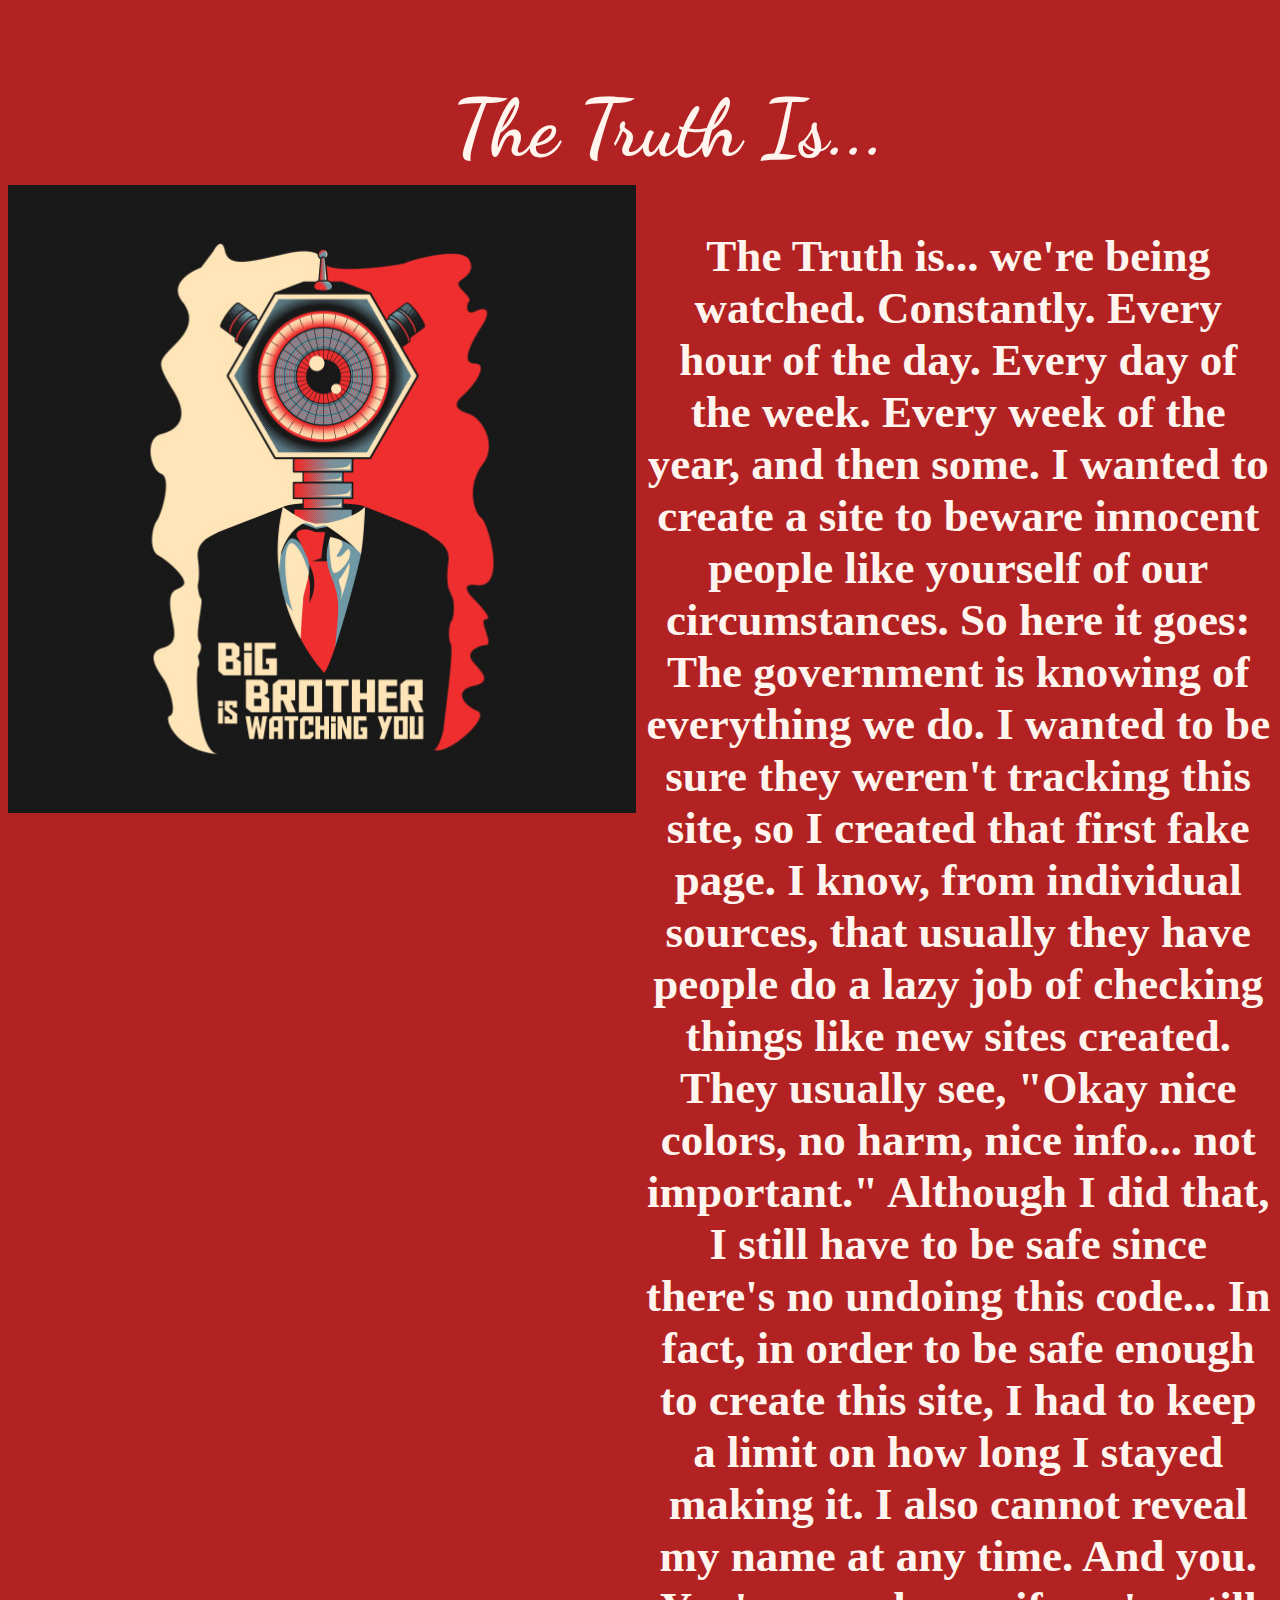
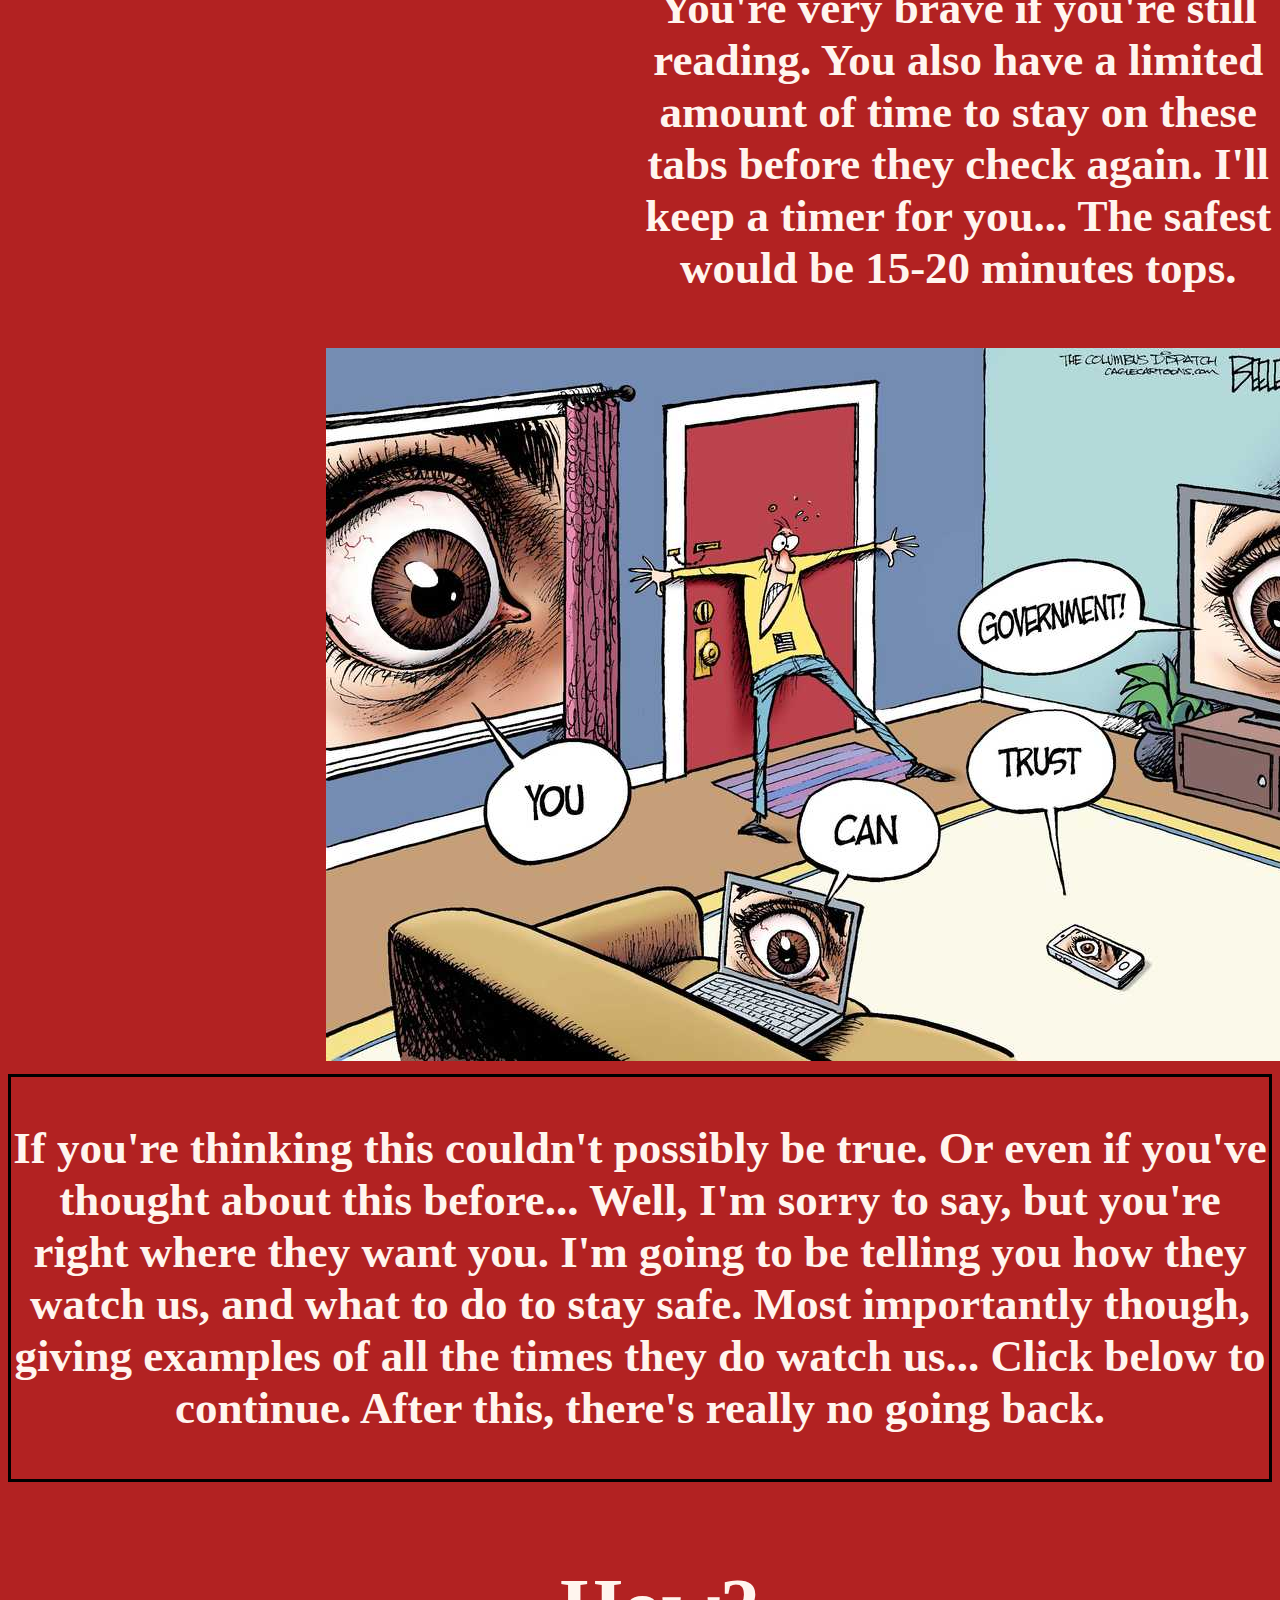
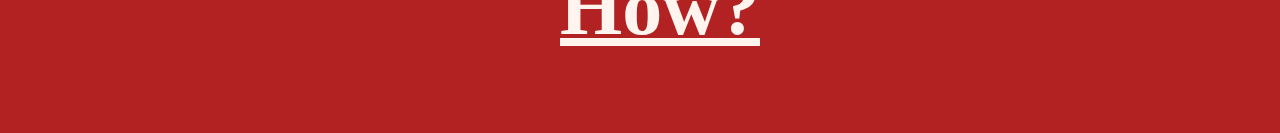
==== page2.html @ 7c599d39 "Add files via upload" ====
<!DOCTYPE html>
<html>
	<head>
		<title>The Truth</title>
		<link href="style2.css" type="text/css" rel="stylesheet">
		<link href="https://fonts.googleapis.com/css?family=Dancing+Script|Kaushan+Script|Pinyon+Script" rel="stylesheet">
	</head>
<body>
	<div class="gap">
	</div>
	<div class="grid-4col">
		<div class="header">
			<ul class="otis">
				<li>The Truth Is...</li>
			</ul>
		</div>
			<div class="colspan2">
				<img src= "images/watching.png" width="100%" alt="If you see this the image didn't load! Sorry.">
			</div>
			<div class="colspan2">
				<center><p>The Truth is... we're being watched. Constantly. Every hour of the day. Every day of the week. Every week of the year, and then some. I wanted to create a site to beware innocent people like yourself of our circumstances. So here it goes: The government is knowing of everything we do. I wanted to be sure they weren't tracking this site, so I created that first fake page. I know, from individual sources, that usually they have people do a lazy job of checking things like new sites created. They usually see, "Okay nice colors, no harm, nice info... not important." Although I did that, I still have to be safe since there's no undoing this code... In fact, in order to be safe enough to create this site, I had to keep a limit on how long I stayed making it. I also cannot reveal my name at any time. And you. You're very brave if you're still reading. You also have a limited amount of time to stay on these tabs before they check again. I'll keep a timer for you... The safest would be 15-20 minutes tops.
			</div>
			<div class="colspan1">
			</div>
			<div class="colspan2">
				<center><img src="images/animation.png" alt="If you see this the image didn't load! Sorry."></center>
			</div>
			<div class="colspan1">
			</div>
			<div class="colspan4">
				<center><p>If you're thinking this couldn't possibly be true. Or even if you've thought about this before... Well, I'm sorry to say, but you're right where they want you. I'm going to be telling you how they watch us, and what to do to stay safe. Most importantly though, giving examples of all the times they do watch us... Click below to continue. After this, there's really no going back.</p></center>
			</div>
	</div>
		<div class="colspan2">
			<center><ul>
				<a href="page3.html" class="otis"><li>How?</li></a>
			</ul></center>
		</div>
</body>
---- style2.css ----
body {
	background-color: #B22222;
}
.header {
  overflow: hidden;
  background-color: #B22222;
  position: fixed;
  top: 0;
  width: 100%;
  height: 185px;
  text-align: center;
  font-family: Dancing Script, cursive;
  font-size: 80px;
  color: #FFF5EE;
}
.center {
	display: block;
	margin-left: auto;
	margin-right: auto;
	width: 100%;
	text-align: center;
}
.center2 {
	display: block;
	margin-left: auto;
	margin-right: auto;
	width: 70%;
	text-align: center;
}
a:link {
	color: #FFF5EE;
}

a:visited {
    color: #FFF5EE;
}
.otis {
	list-style-type: none;
}
.otis2 {
	list-style-type: none;
	font-size: 58px;
}
.grid-4col {
	display: grid;
	grid-template-columns: 1fr 1fr 1fr 1fr;
	grid-gap: 1vh;
	margin-top: 185px;
}
.colspan1 {
	grid-column: span 1;
}
.colspan2 {
	grid-column: span 2;
}
.colspan3 {
	grid-column: span 3;
	border: solid;
}
.colspan4 {
	grid-column: span 4;
	border: solid;
}
.gap {
	margin-top: 13%;
}
p {
	font-size: 45px;
	font-family: Times;
	color: #FFF5EE;
	font-weight: bold;
}
ul {
	font-size: 80px;
	font-weight: bold;
}
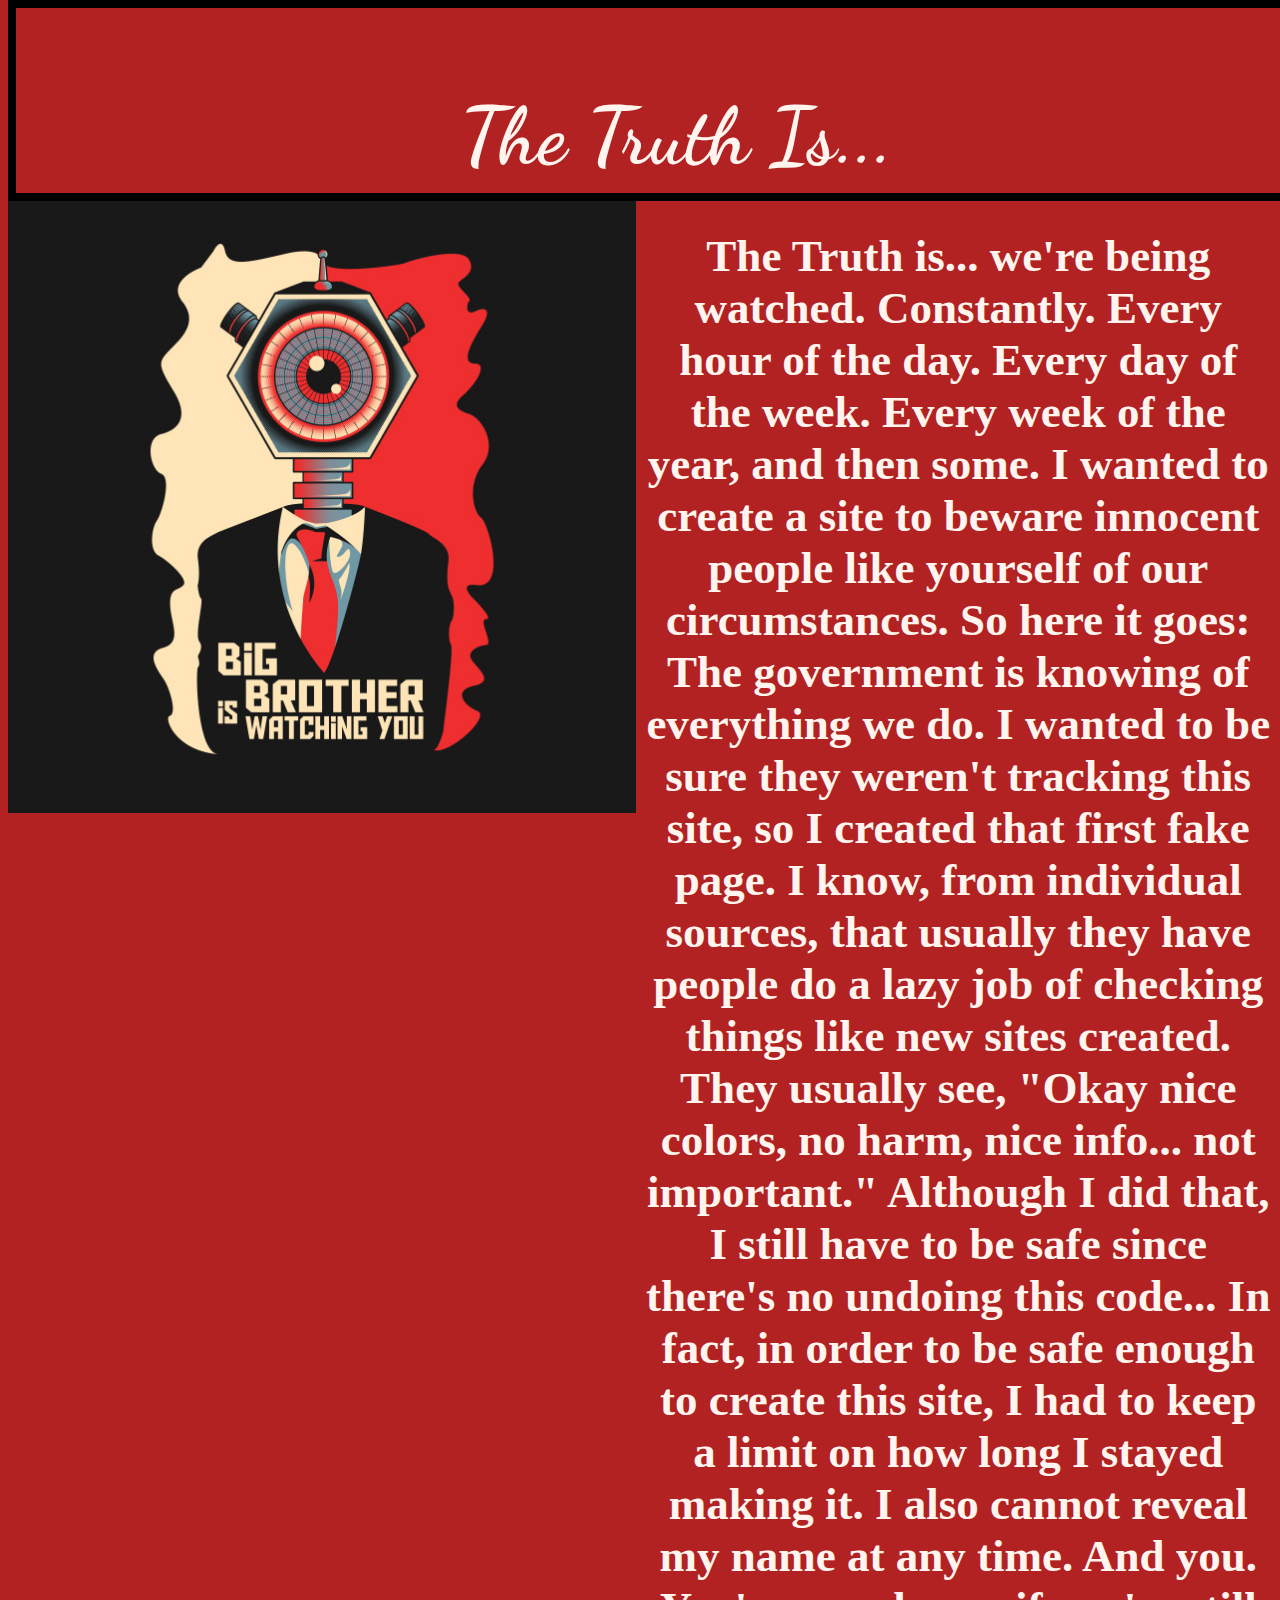
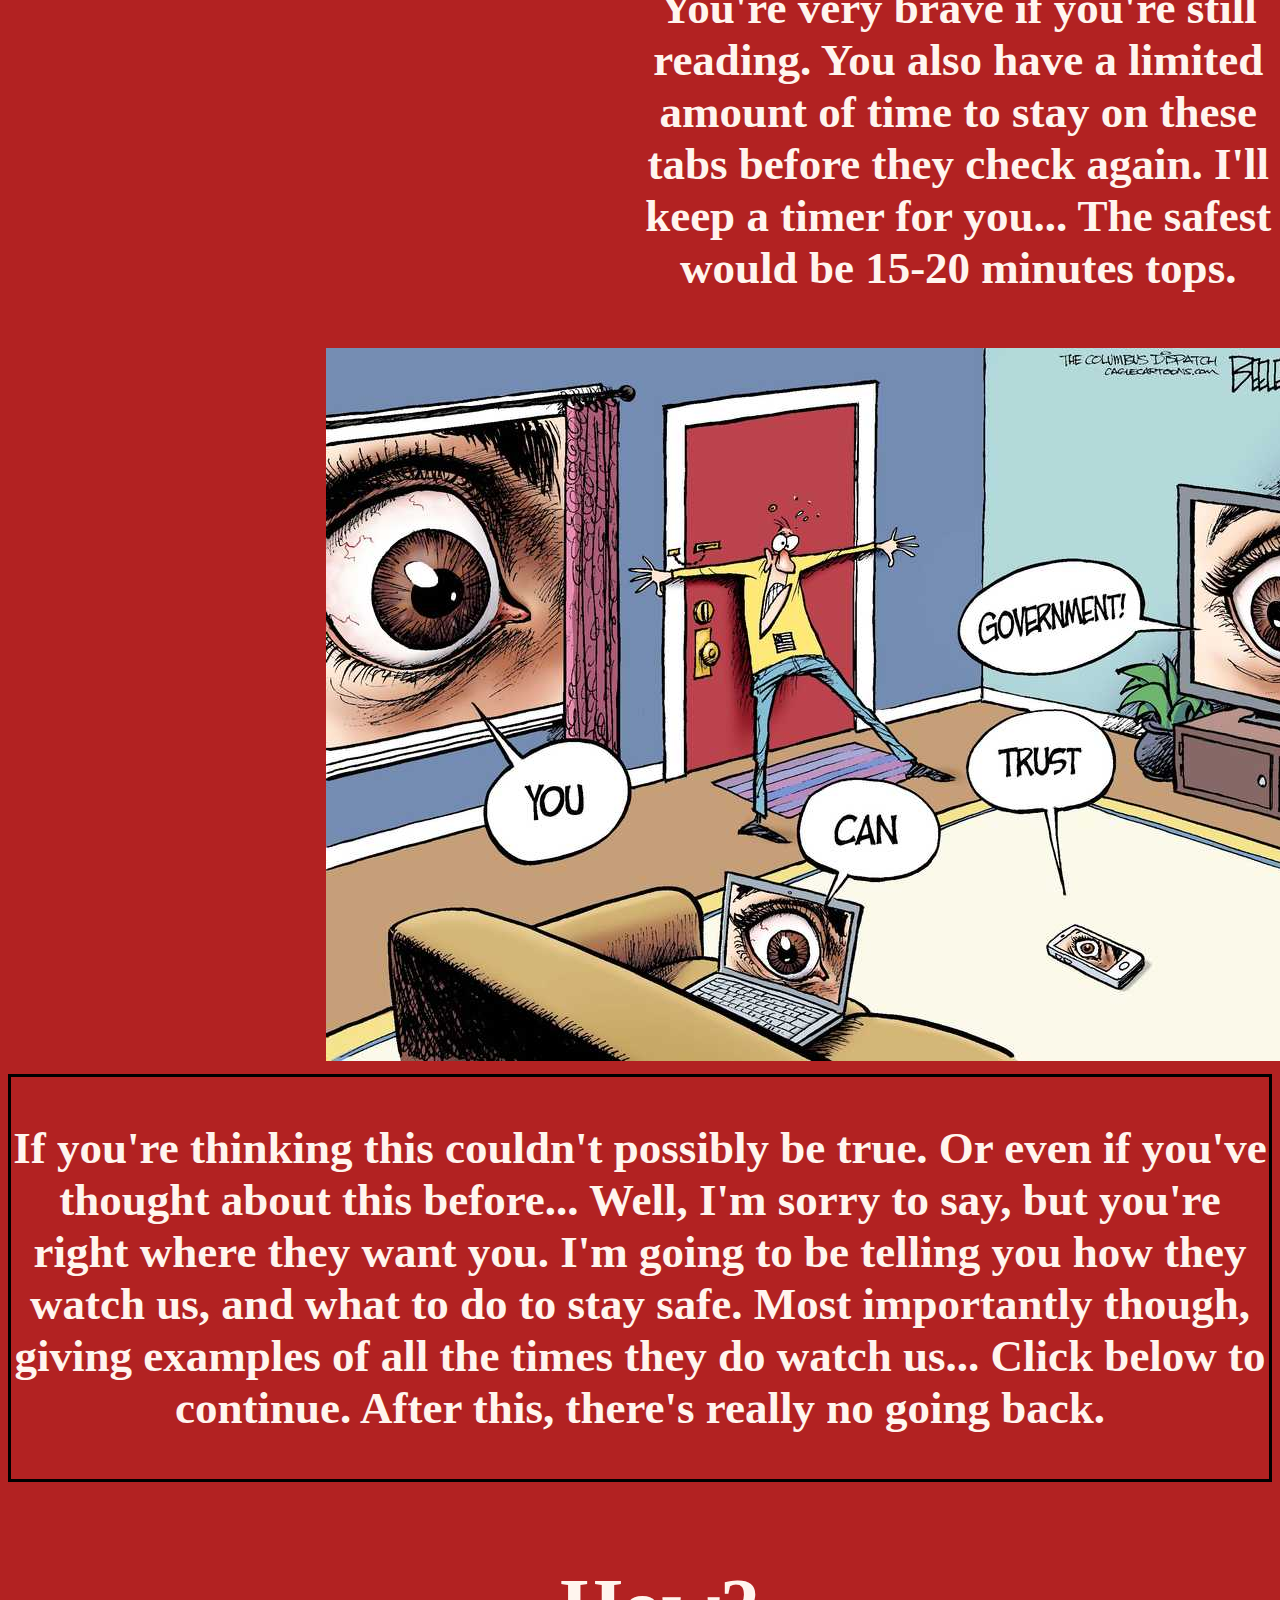
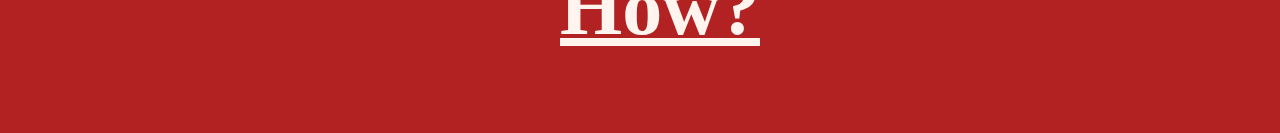
==== commit 5980d48f: "Add files via upload" ====
--- a/page2.html
+++ b/page2.html
@@ -5,35 +5,45 @@
 		<link href="style2.css" type="text/css" rel="stylesheet">
 		<link href="https://fonts.googleapis.com/css?family=Dancing+Script|Kaushan+Script|Pinyon+Script" rel="stylesheet">
 	</head>
-<body>
-	<div class="gap">
-	</div>
-	<div class="grid-4col">
-		<div class="header">
-			<ul class="otis">
-				<li>The Truth Is...</li>
-			</ul>
+	<body>
+		<div class="gap">
 		</div>
+		
+		<div class="grid-4col">
+			<div class="header2">
+				<ul class="otis">
+					<li>The Truth Is...</li>
+				</ul>
+			</div>
+		
 			<div class="colspan2">
 				<img src= "images/watching.png" width="100%" alt="If you see this the image didn't load! Sorry.">
 			</div>
+			
 			<div class="colspan2">
 				<center><p>The Truth is... we're being watched. Constantly. Every hour of the day. Every day of the week. Every week of the year, and then some. I wanted to create a site to beware innocent people like yourself of our circumstances. So here it goes: The government is knowing of everything we do. I wanted to be sure they weren't tracking this site, so I created that first fake page. I know, from individual sources, that usually they have people do a lazy job of checking things like new sites created. They usually see, "Okay nice colors, no harm, nice info... not important." Although I did that, I still have to be safe since there's no undoing this code... In fact, in order to be safe enough to create this site, I had to keep a limit on how long I stayed making it. I also cannot reveal my name at any time. And you. You're very brave if you're still reading. You also have a limited amount of time to stay on these tabs before they check again. I'll keep a timer for you... The safest would be 15-20 minutes tops.
 			</div>
+			
 			<div class="colspan1">
 			</div>
+			
 			<div class="colspan2">
 				<center><img src="images/animation.png" alt="If you see this the image didn't load! Sorry."></center>
 			</div>
+			
 			<div class="colspan1">
 			</div>
+			
 			<div class="colspan4">
 				<center><p>If you're thinking this couldn't possibly be true. Or even if you've thought about this before... Well, I'm sorry to say, but you're right where they want you. I'm going to be telling you how they watch us, and what to do to stay safe. Most importantly though, giving examples of all the times they do watch us... Click below to continue. After this, there's really no going back.</p></center>
 			</div>
-	</div>
+			
+		</div>
+	
 		<div class="colspan2">
 			<center><ul>
 				<a href="page3.html" class="otis"><li>How?</li></a>
 			</ul></center>
 		</div>
-</body>+		
+	</body>--- a/style2.css
+++ b/style2.css
@@ -12,6 +12,19 @@
   font-family: Dancing Script, cursive;
   font-size: 80px;
   color: #FFF5EE;
+}
+.header2 {
+	overflow: hidden;
+	background-color: #B22222;
+	position: fixed;
+	top: 0;
+	width: 100%;
+	height: 185px;
+	text-align: center;
+	font-family: Dancing Script, cursive;
+	font-size: 80px;
+	color: #FFF5EE;
+	border: 8px solid black;
 }
 .center {
 	display: block;
@@ -55,11 +68,11 @@
 }
 .colspan3 {
 	grid-column: span 3;
-	border: solid;
+	border: 3px solid black;
 }
 .colspan4 {
 	grid-column: span 4;
-	border: solid;
+	border: 3px solid black;
 }
 .gap {
 	margin-top: 13%;
